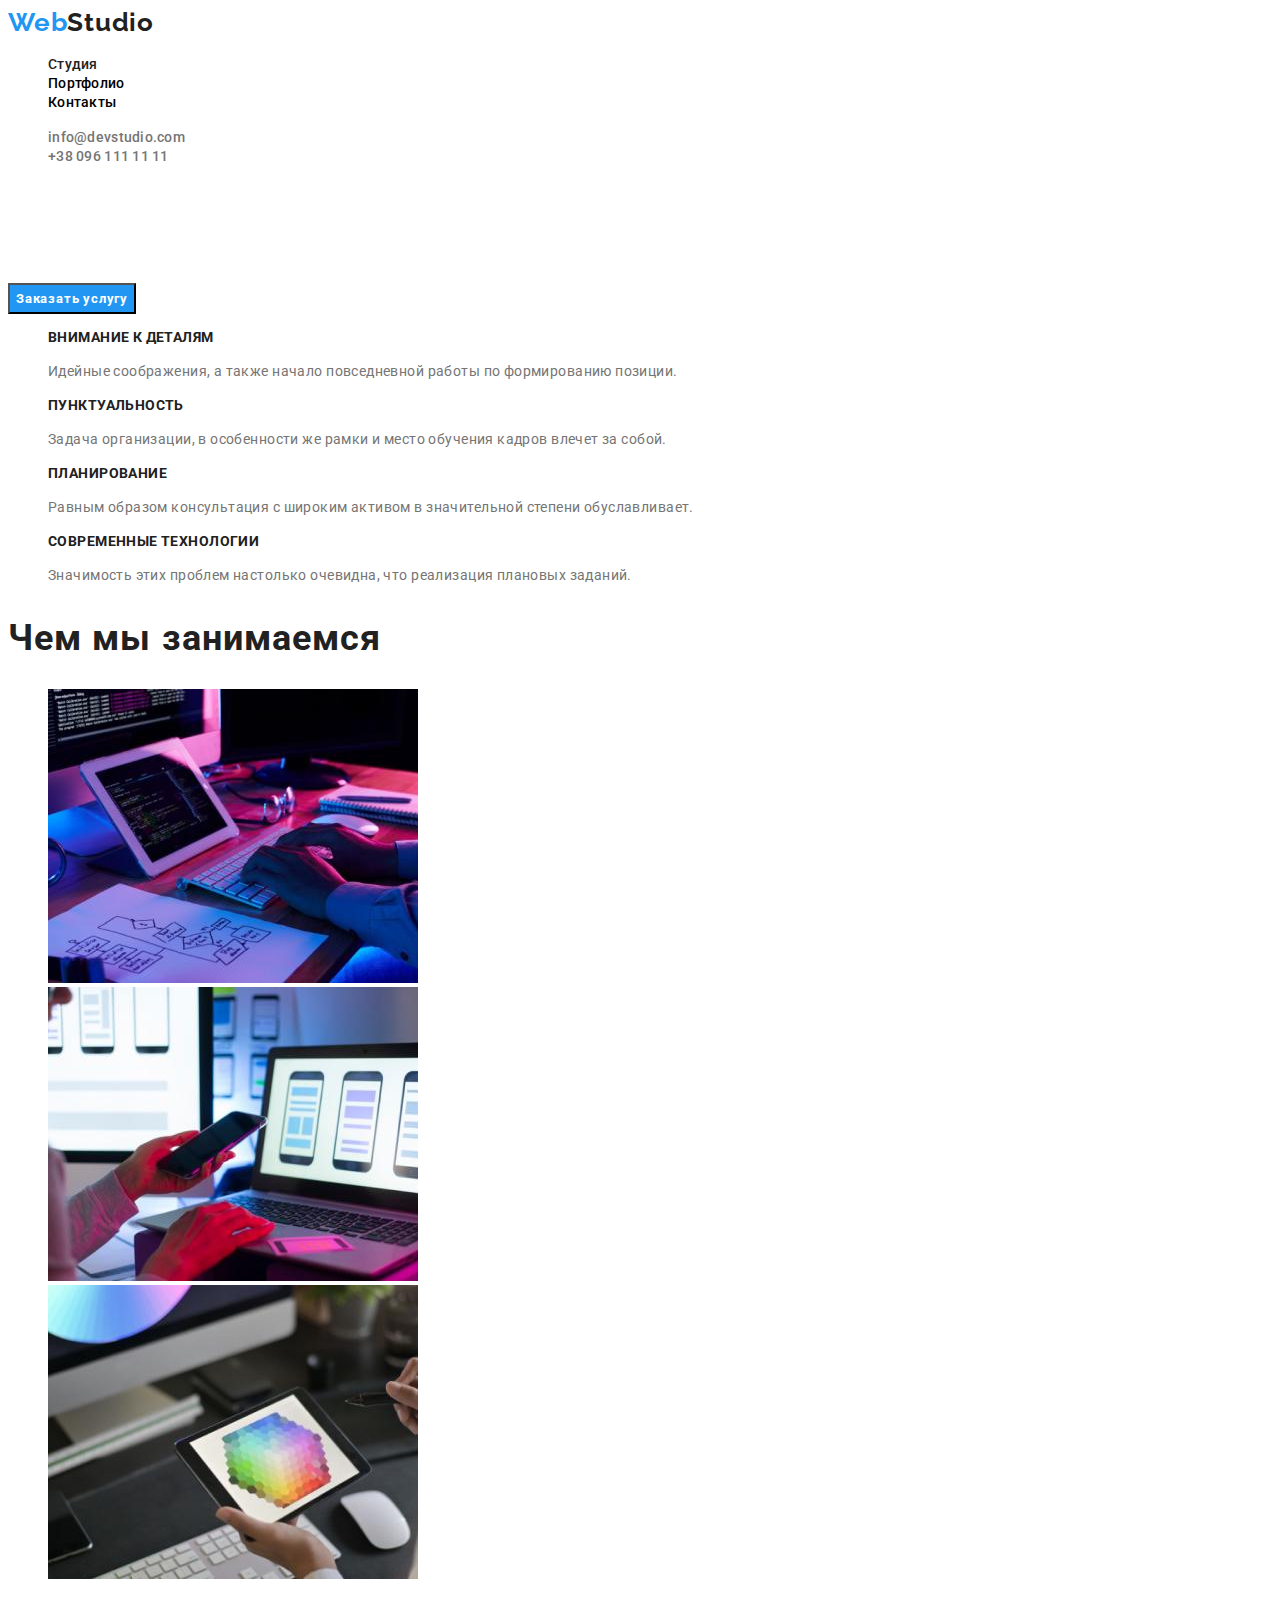
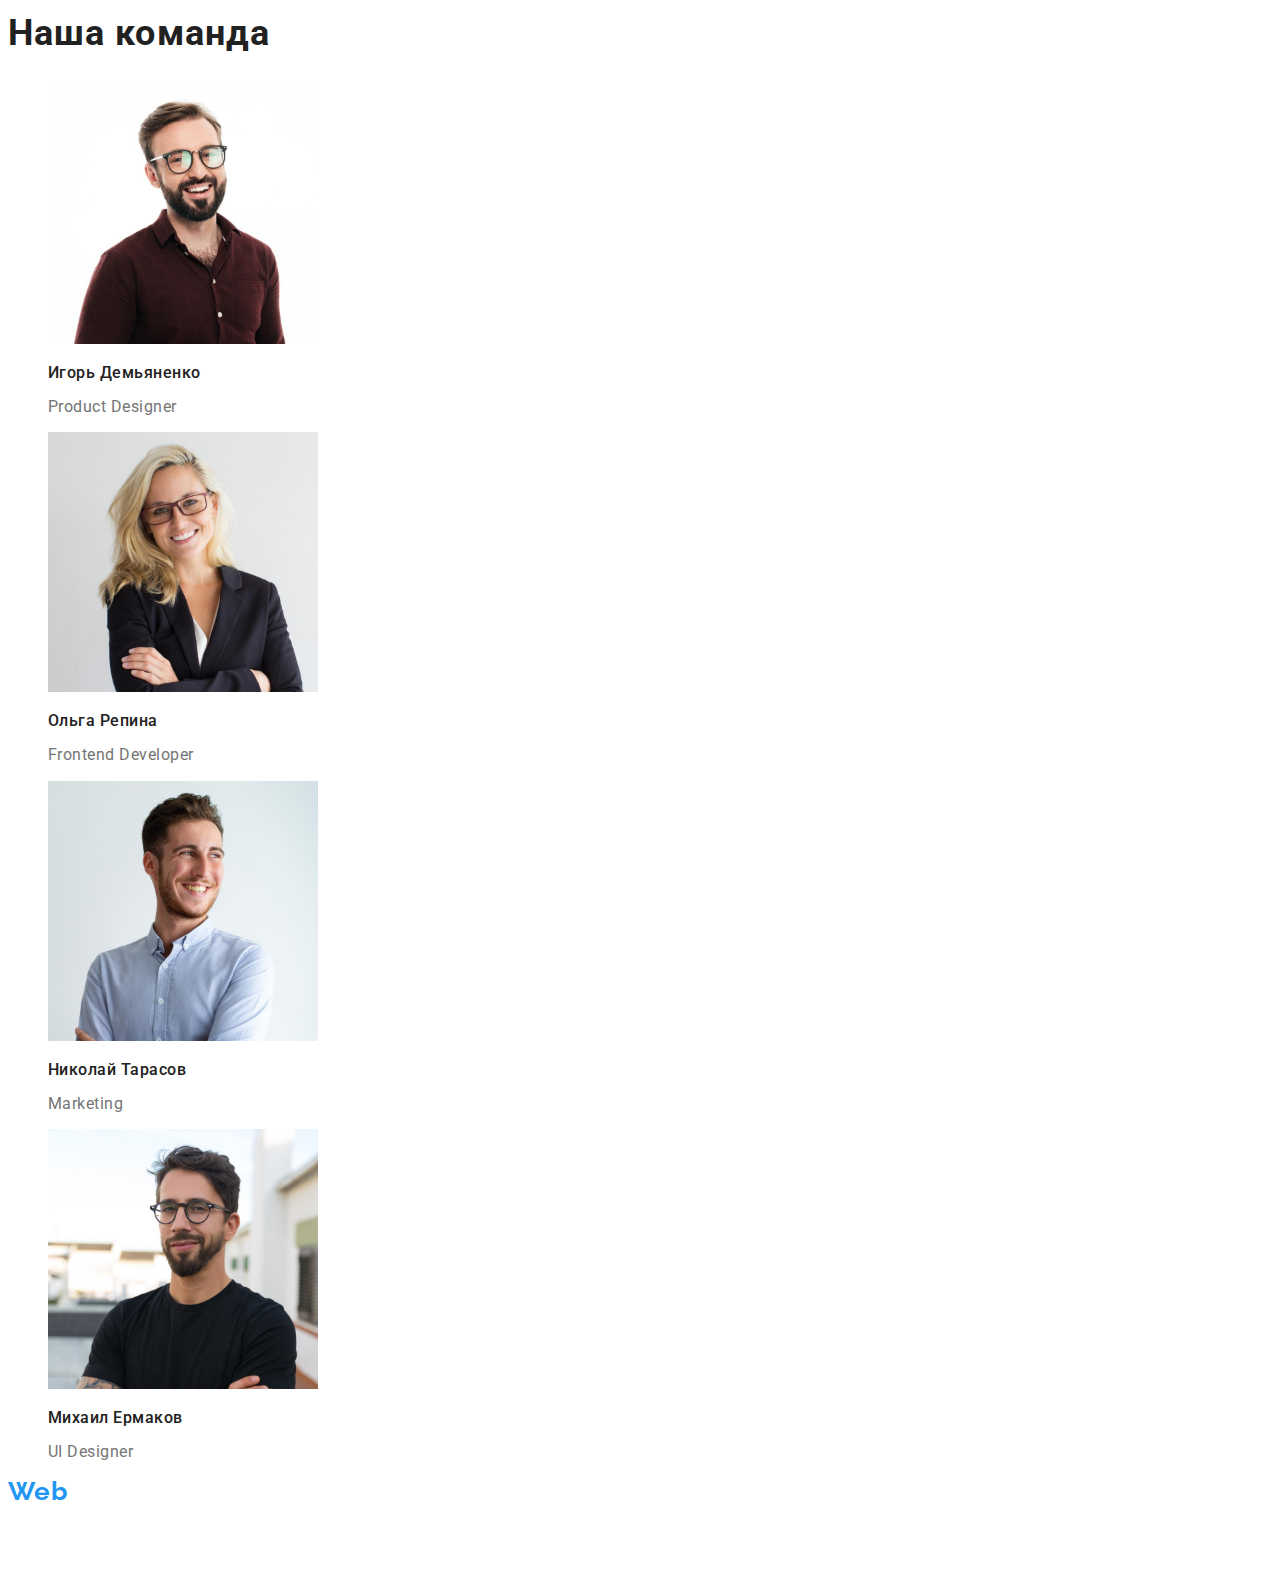
==== index.html @ 7c986fbb "add files" ====
<!DOCTYPE html>
<html lang="ru">
<head>
    <meta charset="UTF-8">
    <meta http-equiv="X-UA-Compatible" content="IE=edge">
    <meta name="viewport" content="width=device-width, initial-scale=1.0">
    <title>Студия</title>
    <link rel="preconnect" href="https://fonts.googleapis.com">
    <link rel="preconnect" href="https://fonts.gstatic.com" crossorigin>
    <link href="https://fonts.googleapis.com/css2?family=Raleway:wght@700&family=Roboto:wght@400;500;700;900&display=swap"
        rel="stylesheet">
    <link rel="stylesheet" href="./styles/styles.css">
    
    
</head>
<body>
    <header>
        <nav>
            <a href="./index.html" class="logo-header"><span class="web">Web</span><span class="studio-black">Studio</span></a>
            
            <ul class="site-nav list">
                <li><a href="./index.html" class="link current">Студия</a></li>
                <li><a href="./portfolio.html" class="link">Портфолио</a></li>
                <li><a href="" class="link">Контакты</a></li>
            </ul>
            
        </nav>
        <ul class="site-contacts list">
            <li><a href="mailto:info@devstudio.com" class="link-header">info@devstudio.com</a></li>
            <li><a href="tel:+380961111111" class="link-header">+38 096 111 11 11</a></li>
        </ul>
    </header>

    <main>
        <section class="hero">
            <h1 class="hero-title">Эффективные решения для вашего бизнеса</h1>
            <button type="button" class="button-hero">Заказать услугу</button>
        </section>
        
        <section class="features">
            <h2 class="features-post hidden">Преимущества компании</h2>
            <ul class="features-list list">
                <li>
                    <h3 class="features-list-title">Внимание к деталям</h3>
                    <p class="features-list-text">Идейные соображения, а также начало повседневной работы по формированию позиции.</p>
                </li>
                <li>
                    <h3 class="features-list-title">Пунктуальность</h3>
                    <p class="features-list-text">Задача организации, в особенности же рамки и место обучения кадров влечет за собой.</p>
                </li>
                <li>
                    <h3 class="features-list-title">Планирование</h3>
                    <p class="features-list-text">Равным образом консультация с широким активом в значительной степени обуславливает.</p>
                </li>
                <li>
                    <h3 class="features-list-title">Современные технологии</h3>
                    <p class="features-list-text">Значимость этих проблем настолько очевидна, что реализация плановых заданий.</p>
                </li>
            </ul>
        </section>
        
        <section>
            <h2 class="section-post">Чем мы занимаемся</h2>

            <ul class="cards list">
                <li>
                    <a href="">
                        <img src="./images/box1.jpg" alt="картинка1" width="370" height="294">
                    </a>
                </li>
                <li>
                    <a href="">
                        <img src="./images/box2.jpg" alt="картинка2" width="370" height="294">
                    </a>
                </li>
                <li>
                    <a href="">
                        <img src="./images/box3.jpg" alt="картинка3" width="370" height="294">
                    </a>
                </li>
            </ul>
        </section>
        
        <section>
            <h2 class="section-post">Наша команда</h2>
            
            <ul class="team-list list">
                <li>
                    <img src="images/igor.jpg" alt="Игорь Демьяненко" width="270" height="260">
                    <h3 class="team-list-title">Игорь Демьяненко</h3>
                    <p class="team-list-text" lang="en">Product Designer</p>
                </li>
                <li>
                    <img src="images/olga.jpg" alt="Ольга Репина" width="270" height="260">
                    <h3 class="team-list-title">Ольга Репина</h3>
                    <p class="team-list-text" lang="en">Frontend Developer</p>
                </li>
                <li>
                    <img src="images/nik.jpg" alt="Николай Тарасов" width="270" height="260">
                    <h3 class="team-list-title">Николай Тарасов</h3>
                    <p class="team-list-text" lang="en">Marketing</p>
                </li>
                <li>
                    <img src="images/mike.jpg" alt="Михаил Ермаков" width="270" height="260">
                    <h3 class="team-list-title">Михаил Ермаков</h3>
                    <p class="team-list-text" lang="en">UI Designer</p>
                </li>
            </ul>
        
        </section>

    </main>

    <footer>
        <a href="" class="logo-footer"><span class="web">Web</span><span class="studio-white">Studio</span></a>
        
        <address>
            <p class="city">г. Киев, пр-т Леси Украинки, 26</p>
        </address>

        <address>
            <a href="mailto:nfo@devstudio.com" class="footer-link-mail">info@devstudio.com</a>
            <a href="tel:+380961111111" class="footer-link-tel">+38 096 111 11 11</a>
        </address>
    </footer>
</body>
</html>
---- styles/styles.css ----
:root {
  --primary-text-color: #212121;
  --accent-color: #2196f3;
  --secondary-text-color: #757575;
  --white-text-color: #ffffff;
  --background-white-color: #e5e5e5;
  --background-grey-color: #f5f4fa;
}

body {
  font-family: Roboto, sans-serif;
}

.list {
  list-style: none;
}

/*---------- лого -------------*/

.logo-header,
.logo-footer {
  font-family: Raleway, sans-serif;
  font-weight: 700;
  font-size: 26px;
  line-height: 1.14;
  text-decoration: none;
  letter-spacing: 0.03em;
}

.web {
  color: #2196f3;
}

.studio-black {
  font-family: Raleway, sans-serif;
  color: #212121;
}

/*---------- site nav -------------*/
.site-nav .link {
  font-weight: 500;
  font-size: 14px;
  line-height: 1.14;
  letter-spacing: 0.02em;
  color: inherit;
  text-decoration: none;
  background-color: #ffffff;
}

.site-nav .link:hover,
.site-nav .link:focus {
  color: var(--accent-color);
}

.site-nav .link.current {
  color: var(--primary-text-color);
}

/*---------- site contacts -------------*/
.site-contacts .link-header {
  font-weight: 500;
  font-size: 14px;
  line-height: 1.14;
  letter-spacing: 0.02em;
  color: var(--secondary-text-color);
  text-decoration: none;
}

.site-contacts .link-header:hover,
.site-contacts .link-header:focus {
  color: var(--accent-color);
}

/*---------- Hero -------------*/

.hero-title {
  font-weight: 900;
  font-size: 44px;
  line-height: 1.36;
  letter-spacing: 0.06em;
  text-transform: uppercase;
  color: #ffffff;
}

.button-hero {
  font-family: inherit;
  font-weight: 700;
  line-height: 1.88;
  letter-spacing: 0.06em;
  text-decoration: none;
  cursor: pointer;
  color: #ffffff;
  background-color: #2196f3;
}

/*---------- features -------------*/

.section-post {
  font-weight: 700;
  font-size: 36px;
  line-height: 1.14;
  letter-spacing: 0.03em;
  color: var(--primary-text-color);
}

.hidden {
  position: absolute;
  white-space: nowrap;
  width: 1px;
  height: 1px;
  overflow: hidden;
  border: 0;
  padding: 0;
  clip: rect(0 0 0 0);
  clip-path: inset(50%);
  margin: -1px;
}

.features-list-title {
  font-weight: 700;
  font-size: 14px;
  line-height: 1.14;
  letter-spacing: 0.03em;
  text-transform: uppercase;
  color: var(--primary-text-color);
}

.features-list-text {
  font-size: 14px;
  line-height: 1.71;
  letter-spacing: 0.03em;
  color: var(--secondary-text-color);
}

/*---------- cards works -------------*/

/* team */
.team-list-title {
  font-size: 16px;
  font-weight: 500;
  line-height: 1.14;
  letter-spacing: 0.03em;
  color: var(--primary-text-color);
}

.team-list-text {
  font-size: 16px;
  line-height: 1.14;
  letter-spacing: 0.03em;
  color: var(--secondary-text-color);
}

/*---------- footer -------------*/

.studio-white {
  color: #ffffff;
  font-family: Raleway, sans-serif;
  text-decoration: none;
}

.city {
  font-size: 14px;
  line-height: 1.71;
  font-style: normal;
  letter-spacing: 0.03em;
  color: #ffffff;
}

.footer-link-mail,
.footer-link-tel {
  font-size: 14px;
  line-height: 1.71;
  letter-spacing: 0.03em;
  font-style: normal;
  text-decoration: none;
  color: rgba(255, 255, 255, 0.6);
}

.footer-link-mail:hover,
.footer-link-mail:focus {
  color: var(--accent-color);
}

.footer-link-tel:hover,
.footer-link-tel:focus {
  color: var(--accent-color);
}

/*---------- filter -------------*/

.filter-button:hover,
.filter-button:focus {
  color: var(--white-text-color);
  background-color: var(--accent-color);
  box-shadow: 0px 3px 1px rgba(0, 0, 0, 0.1), 0px 1px 2px rgba(0, 0, 0, 0.08),
    0px 2px 2px rgba(0, 0, 0, 0.12);
}

.filter-button {
  font-family: Roboto;
  font-weight: 500;
  font-size: 16px;
  line-height: 1.63;
  letter-spacing: 0.03em;
  color: var(--primary-text-color);
  background-color: #f5f4fa;
  cursor: pointer;
}

/*---------- works section -------------*/
.works-list-title {
  font-weight: 700;
  font-size: 18px;
  line-height: 2;
  letter-spacing: 0.06em;
  color: var(--primary-text-color);
}

.works-list-text {
  line-height: 1.88;
  font-size: 16px;
  letter-spacing: 0.03em;
  color: var(--secondary-text-color);
}
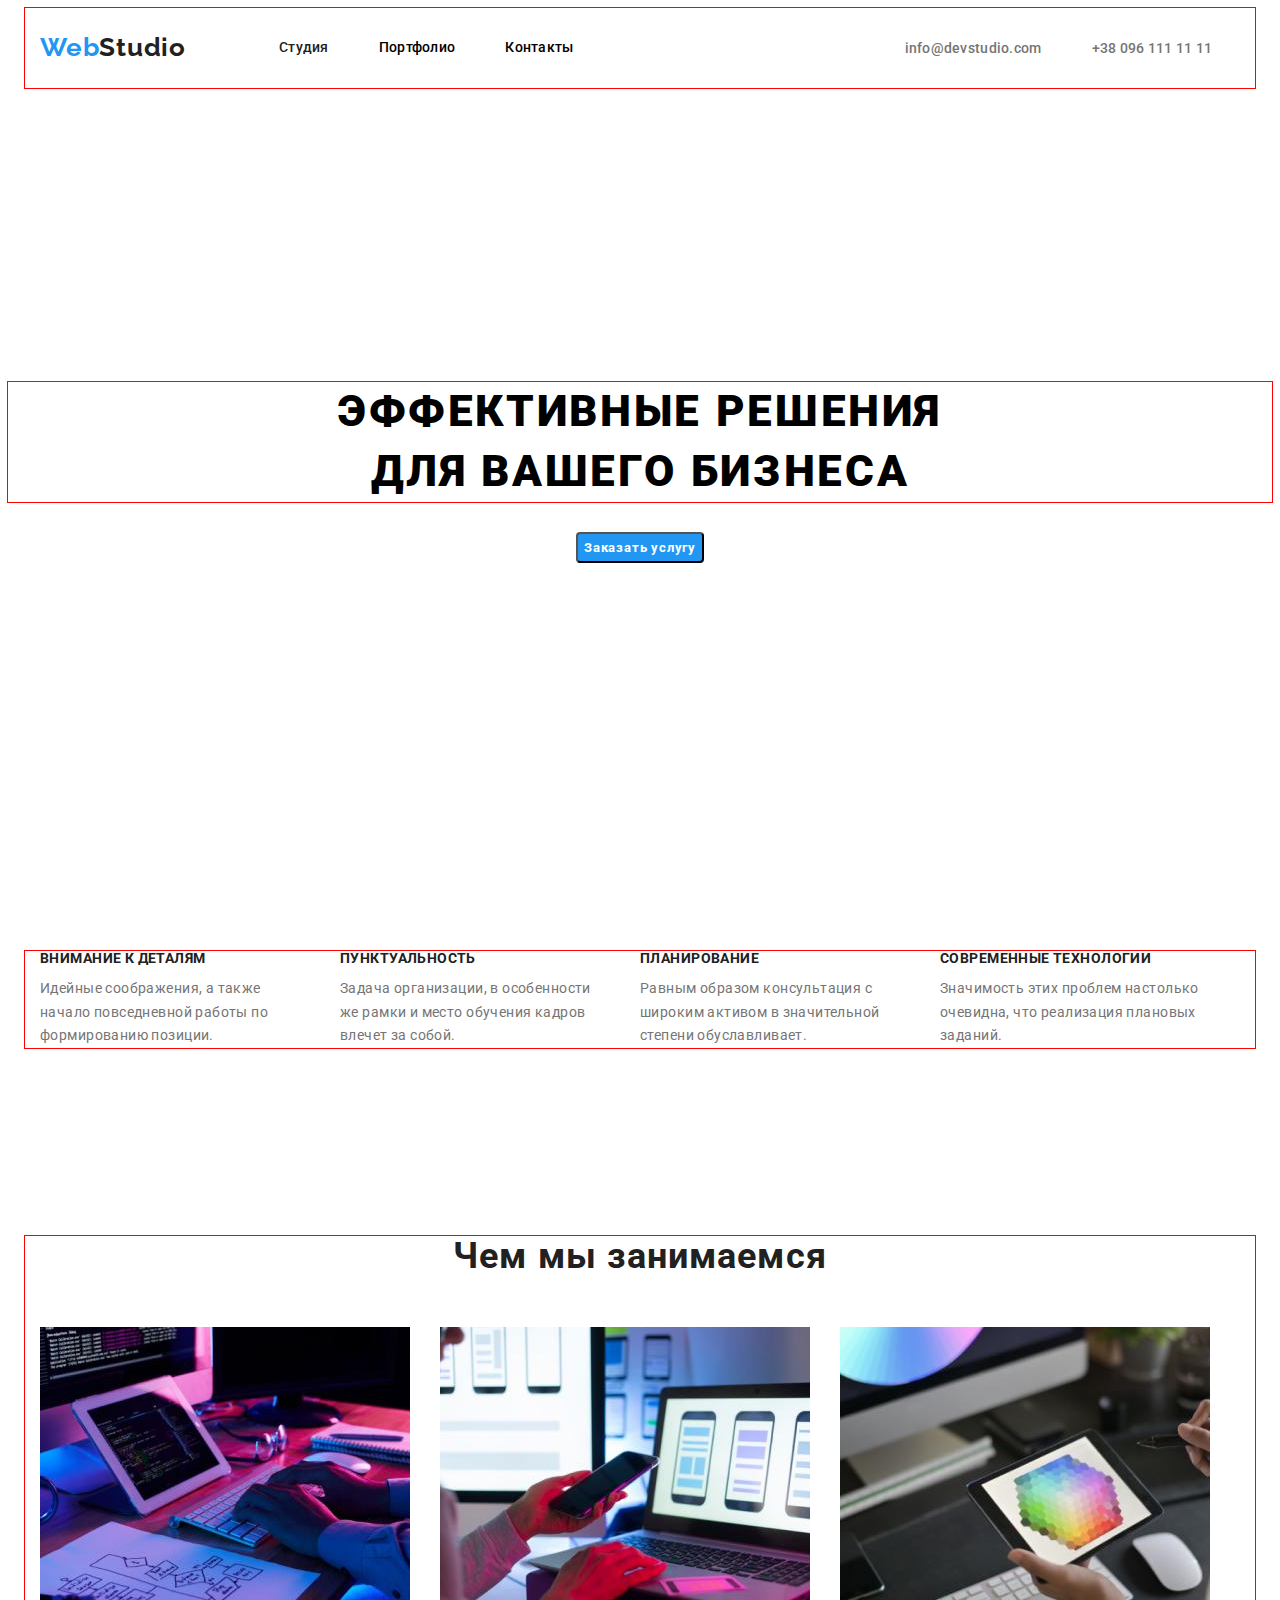
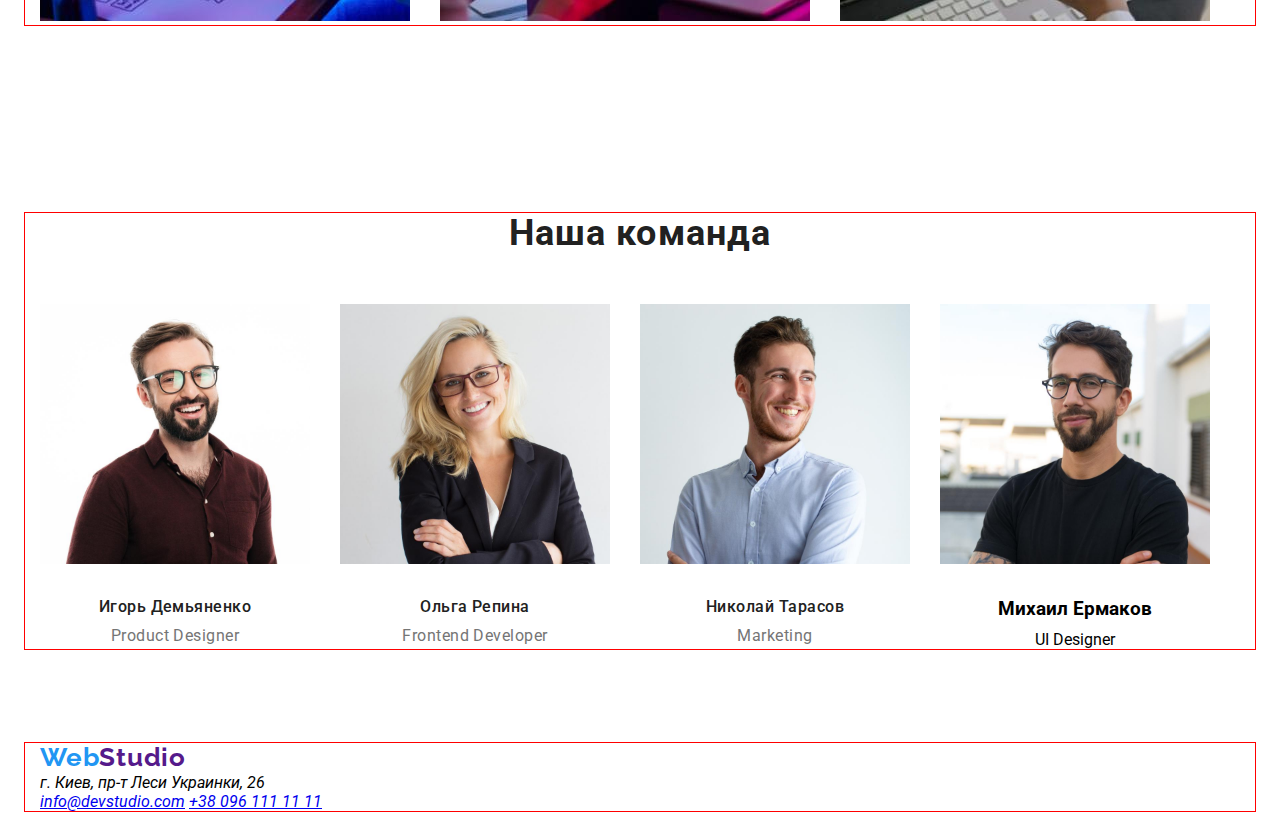
==== commit ff7a999b: "add flexbox index" ====
--- a/index.html
+++ b/index.html
@@ -9,119 +9,137 @@
     <link rel="preconnect" href="https://fonts.gstatic.com" crossorigin>
     <link href="https://fonts.googleapis.com/css2?family=Raleway:wght@700&family=Roboto:wght@400;500;700;900&display=swap"
         rel="stylesheet">
+    <link rel="stylesheet" href="https://cdnjs.cloudflare.com/ajax/libs/modern-normalize/1.1.0/modern-normalize.min.css"
+        integrity="sha512-wpPYUAdjBVSE4KJnH1VR1HeZfpl1ub8YT/NKx4PuQ5NmX2tKuGu6U/JRp5y+Y8XG2tV+wKQpNHVUX03MfMFn9Q=="
+        crossorigin="anonymous" referrerpolicy="no-referrer">
     <link rel="stylesheet" href="./styles/styles.css">
     
     
 </head>
 <body>
-    <header>
-        <nav>
-            <a href="./index.html" class="logo-header"><span class="web">Web</span><span class="studio-black">Studio</span></a>
+    <header class="page-header">
+        <div class="container">
+            <nav class="main-nav">
+                <a href="./index.html" class="logo-header"><span class="web">Web</span><span class="studio-black">Studio</span></a>
             
-            <ul class="site-nav list">
-                <li><a href="./index.html" class="link current">Студия</a></li>
-                <li><a href="./portfolio.html" class="link">Портфолио</a></li>
-                <li><a href="" class="link">Контакты</a></li>
-            </ul>
+                <ul class="site-nav list">
+                    <li class="item"><a href="./index.html" class="link current">Студия</a></li>
+                    <li class="item"><a href="./portfolio.html" class="link">Портфолио</a></li>
+                    <li class="item"><a href="" class="link">Контакты</a></li>
+                </ul>
+
+                <ul class="site-contacts list">
+                    <li class="item"><a href="mailto:info@devstudio.com" class="link-header">info@devstudio.com</a></li>
+                    <li class="item"><a href="tel:+380961111111" class="link-header">+38 096 111 11 11</a></li>
+                </ul>
             
-        </nav>
-        <ul class="site-contacts list">
-            <li><a href="mailto:info@devstudio.com" class="link-header">info@devstudio.com</a></li>
-            <li><a href="tel:+380961111111" class="link-header">+38 096 111 11 11</a></li>
-        </ul>
+            </nav>
+        </div>
+       
     </header>
 
     <main>
         <section class="hero">
-            <h1 class="hero-title">Эффективные решения для вашего бизнеса</h1>
+            <h1 class="hero-title">Эффективные решения <br> для вашего бизнеса</h1>
             <button type="button" class="button-hero">Заказать услугу</button>
         </section>
         
         <section class="features">
-            <h2 class="features-post hidden">Преимущества компании</h2>
-            <ul class="features-list list">
-                <li>
-                    <h3 class="features-list-title">Внимание к деталям</h3>
-                    <p class="features-list-text">Идейные соображения, а также начало повседневной работы по формированию позиции.</p>
-                </li>
-                <li>
-                    <h3 class="features-list-title">Пунктуальность</h3>
-                    <p class="features-list-text">Задача организации, в особенности же рамки и место обучения кадров влечет за собой.</p>
-                </li>
-                <li>
-                    <h3 class="features-list-title">Планирование</h3>
-                    <p class="features-list-text">Равным образом консультация с широким активом в значительной степени обуславливает.</p>
-                </li>
-                <li>
-                    <h3 class="features-list-title">Современные технологии</h3>
-                    <p class="features-list-text">Значимость этих проблем настолько очевидна, что реализация плановых заданий.</p>
-                </li>
-            </ul>
+            <div class="container">
+                <h2 class="features-post hidden">Преимущества компании</h2>
+                <ul class="features-list list">
+                    <li class="item">
+                        <h3 class="features-list-title">Внимание к деталям</h3>
+                        <p class="features-list-text">Идейные соображения, а также начало повседневной работы по формированию позиции.
+                        </p>
+                    </li>
+                    <li class="item">
+                        <h3 class="features-list-title">Пунктуальность</h3>
+                        <p class="features-list-text">Задача организации, в особенности же рамки и место обучения кадров влечет за
+                            собой.</p>
+                    </li>
+                    <li class="item">
+                        <h3 class="features-list-title">Планирование</h3>
+                        <p class="features-list-text">Равным образом консультация с широким активом в значительной степени
+                            обуславливает.</p>
+                    </li>
+                    <li class="item">
+                        <h3 class="features-list-title">Современные технологии</h3>
+                        <p class="features-list-text">Значимость этих проблем настолько очевидна, что реализация плановых заданий.</p>
+                    </li>
+                </ul>
+            </div>
         </section>
         
         <section>
-            <h2 class="section-post">Чем мы занимаемся</h2>
-
-            <ul class="cards list">
-                <li>
-                    <a href="">
-                        <img src="./images/box1.jpg" alt="картинка1" width="370" height="294">
-                    </a>
-                </li>
-                <li>
-                    <a href="">
-                        <img src="./images/box2.jpg" alt="картинка2" width="370" height="294">
-                    </a>
-                </li>
-                <li>
-                    <a href="">
-                        <img src="./images/box3.jpg" alt="картинка3" width="370" height="294">
-                    </a>
-                </li>
-            </ul>
+            <div class="container">
+                <h2 class="section-post">Чем мы занимаемся</h2>
+                
+                <ul class="cards list">
+                    <li class="item">
+                        <a href="">
+                            <img src="./images/box1.jpg" alt="картинка1" width="370" height="294">
+                        </a>
+                    </li>
+                    <li class="item">
+                        <a href="">
+                            <img src="./images/box2.jpg" alt="картинка2" width="370" height="294">
+                        </a>
+                    </li>
+                    <li class="item">
+                        <a href="">
+                            <img src="./images/box3.jpg" alt="картинка3" width="370" height="294">
+                        </a>
+                    </li>
+                </ul>
+            </div>
+            
         </section>
         
         <section>
-            <h2 class="section-post">Наша команда</h2>
+            <div class="container">
+                <h2 class="section-post">Наша команда</h2>
+                
+                <ul class="team-list list">
+                    <li class="item">
+                        <img src="images/igor.jpg" alt="Игорь Демьяненко" width="270" height="260">
+                        <h3 class="team-list-title">Игорь Демьяненко</h3>
+                        <p class="team-list-text" lang="en">Product Designer</p>
+                    </li>
+                    <li class="item">
+                        <img src="images/olga.jpg" alt="Ольга Репина" width="270" height="260">
+                        <h3 class="team-list-title">Ольга Репина</h3>
+                        <p class="team-list-text" lang="en">Frontend Developer</p>
+                    </li>
+                    <li class="item">
+                        <img src="images/nik.jpg" alt="Николай Тарасов" width="270" height="260">
+                        <h3 class="team-list-title">Николай Тарасов</h3>
+                        <p class="team-list-text" lang="en">Marketing</p>
+                    </li>
+                    <li class="item">
+                        <img src="images/mike.jpg" alt="Михаил Ермаков" width="270" height="260">
+                        <h3 class="team-list-title">Михаил Ермаков</h3>
+                        <p class="team-list-text" lang="en">UI Designer</p>
+                    </li>
+                </ul>
+            </div>
             
-            <ul class="team-list list">
-                <li>
-                    <img src="images/igor.jpg" alt="Игорь Демьяненко" width="270" height="260">
-                    <h3 class="team-list-title">Игорь Демьяненко</h3>
-                    <p class="team-list-text" lang="en">Product Designer</p>
-                </li>
-                <li>
-                    <img src="images/olga.jpg" alt="Ольга Репина" width="270" height="260">
-                    <h3 class="team-list-title">Ольга Репина</h3>
-                    <p class="team-list-text" lang="en">Frontend Developer</p>
-                </li>
-                <li>
-                    <img src="images/nik.jpg" alt="Николай Тарасов" width="270" height="260">
-                    <h3 class="team-list-title">Николай Тарасов</h3>
-                    <p class="team-list-text" lang="en">Marketing</p>
-                </li>
-                <li>
-                    <img src="images/mike.jpg" alt="Михаил Ермаков" width="270" height="260">
-                    <h3 class="team-list-title">Михаил Ермаков</h3>
-                    <p class="team-list-text" lang="en">UI Designer</p>
-                </li>
-            </ul>
         
         </section>
 
     </main>
 
     <footer>
-        <a href="" class="logo-footer"><span class="web">Web</span><span class="studio-white">Studio</span></a>
+        <div class="container page-footer">
+            <a href="" class="logo-footer"><span class="web">Web</span><span class="studio-white">Studio</span></a>
+            
+            <address>
+                <p class="city">г. Киев, пр-т Леси Украинки, 26</p>
+                <a href="mailto:nfo@devstudio.com" class="footer-link-mail">info@devstudio.com</a>
+                <a href="tel:+380961111111" class="footer-link-tel">+38 096 111 11 11</a>
+            </address>
+        </div>
         
-        <address>
-            <p class="city">г. Киев, пр-т Леси Украинки, 26</p>
-        </address>
-
-        <address>
-            <a href="mailto:nfo@devstudio.com" class="footer-link-mail">info@devstudio.com</a>
-            <a href="tel:+380961111111" class="footer-link-tel">+38 096 111 11 11</a>
-        </address>
     </footer>
 </body>
 </html>--- a/styles/styles.css
+++ b/styles/styles.css
@@ -11,11 +11,57 @@
   font-family: Roboto, sans-serif;
 }
 
+/*---------- утилиты -------------*/
+
 .list {
   list-style: none;
+  padding: 0;
+  margin: 0;
+}
+
+.container {
+  width: 1200px;
+  padding-left: 15px;
+  padding-right: 15px;
+  margin: 0 auto;
+  outline: 1px solid red;
+}
+
+p,
+h1,
+h2,
+h3 {
+  margin: 0;
+}
+
+ul {
+  margin: 0;
+  padding: 0;
+  list-style: none;
+}
+
+.link {
+  text-decoration: none;
+}
+
+section {
+  padding-top: 94px;
+  padding-bottom: 94px;
+}
+
+.section-post {
+  text-align: center;
+  margin-bottom: 50px;
 }
 
 /*---------- лого -------------*/
+
+.logo-header {
+  margin-top: 24px;
+  margin-bottom: 25px;
+  margin-right: 93px;
+  text-align: left;
+}
 
 .logo-header,
 .logo-footer {
@@ -37,7 +83,26 @@
 }
 
 /*---------- site nav -------------*/
+.main-nav {
+  display: flex;
+  align-items: center;
+  margin-bottom: 200px;
+}
+
+.site-nav {
+  display: flex;
+  margin-right: 331px;
+}
+
+.site-nav .item:not(:last-child) {
+  margin-right: 50px;
+}
+
 .site-nav .link {
+  display: block;
+  margin-top: 32px;
+  margin-bottom: 32px;
+
   font-weight: 500;
   font-size: 14px;
   line-height: 1.14;
@@ -57,6 +122,16 @@
 }
 
 /*---------- site contacts -------------*/
+
+.site-contacts {
+  display: flex;
+  justify-content: flex-end;
+}
+
+.site-contacts .item:not(:last-child) {
+  margin-right: 50px;
+}
+
 .site-contacts .link-header {
   font-weight: 500;
   font-size: 14px;
@@ -73,16 +148,27 @@
 
 /*---------- Hero -------------*/
 
+.hero {
+  text-align: center;
+}
+
 .hero-title {
+  outline: 1px solid red;
+  margin-top: 0;
+  margin-bottom: 30px;
+
   font-weight: 900;
   font-size: 44px;
   line-height: 1.36;
   letter-spacing: 0.06em;
   text-transform: uppercase;
   color: #ffffff;
+  color: black;
 }
 
 .button-hero {
+  margin-bottom: 200px;
+  border-radius: 4px;
   font-family: inherit;
   font-weight: 700;
   line-height: 1.88;
@@ -95,7 +181,24 @@
 
 /*---------- features -------------*/
 
+.features-list {
+  display: flex;
+}
+
+.features-list .item {
+  width: 270px;
+}
+
+.features-list .item:not(:last-child) {
+  margin-right: 30px;
+}
+
+.features-list-title {
+  padding-bottom: 10px;
+}
+
 .section-post {
+  margin-bottom: 50px;
   font-weight: 700;
   font-size: 36px;
   line-height: 1.14;
@@ -134,7 +237,31 @@
 
 /*---------- cards works -------------*/
 
-/* team */
+.cards {
+  display: flex;
+}
+
+.cards .item:not(:last-child) {
+  margin-right: 30px;
+}
+
+/*---------- team -------------*/
+.team-list {
+  display: flex;
+  text-align: center;
+}
+
+.team-list .item img {
+  margin-bottom: 30px;
+}
+
+.team-list-title {
+  margin-bottom: 10px;
+}
+
+.team-list .item:not(:last-child) {
+  margin-right: 30px;
+
 .team-list-title {
   font-size: 16px;
   font-weight: 500;
@@ -151,6 +278,11 @@
 }
 
 /*---------- footer -------------*/
+
+.page-footer {
+  text-align: left;
+  font-style: normal;
+}
 
 .studio-white {
   color: #ffffff;
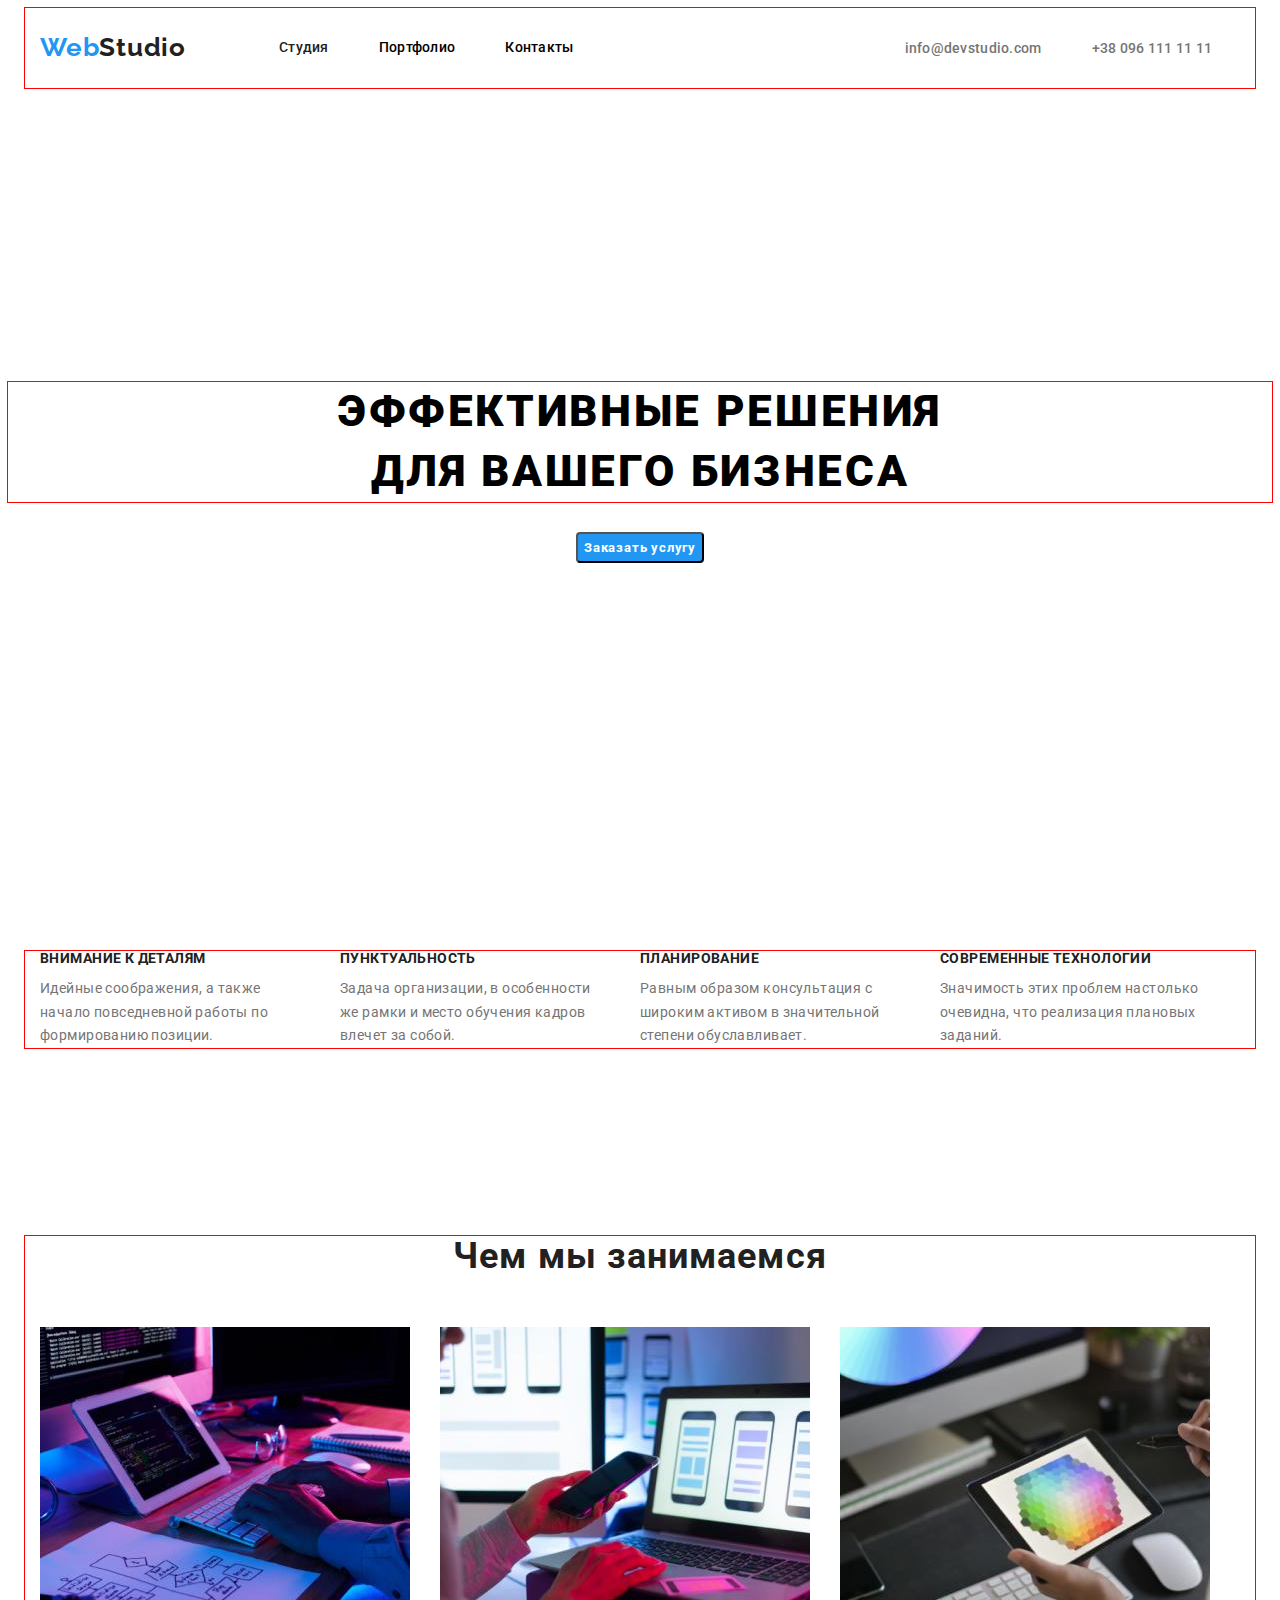
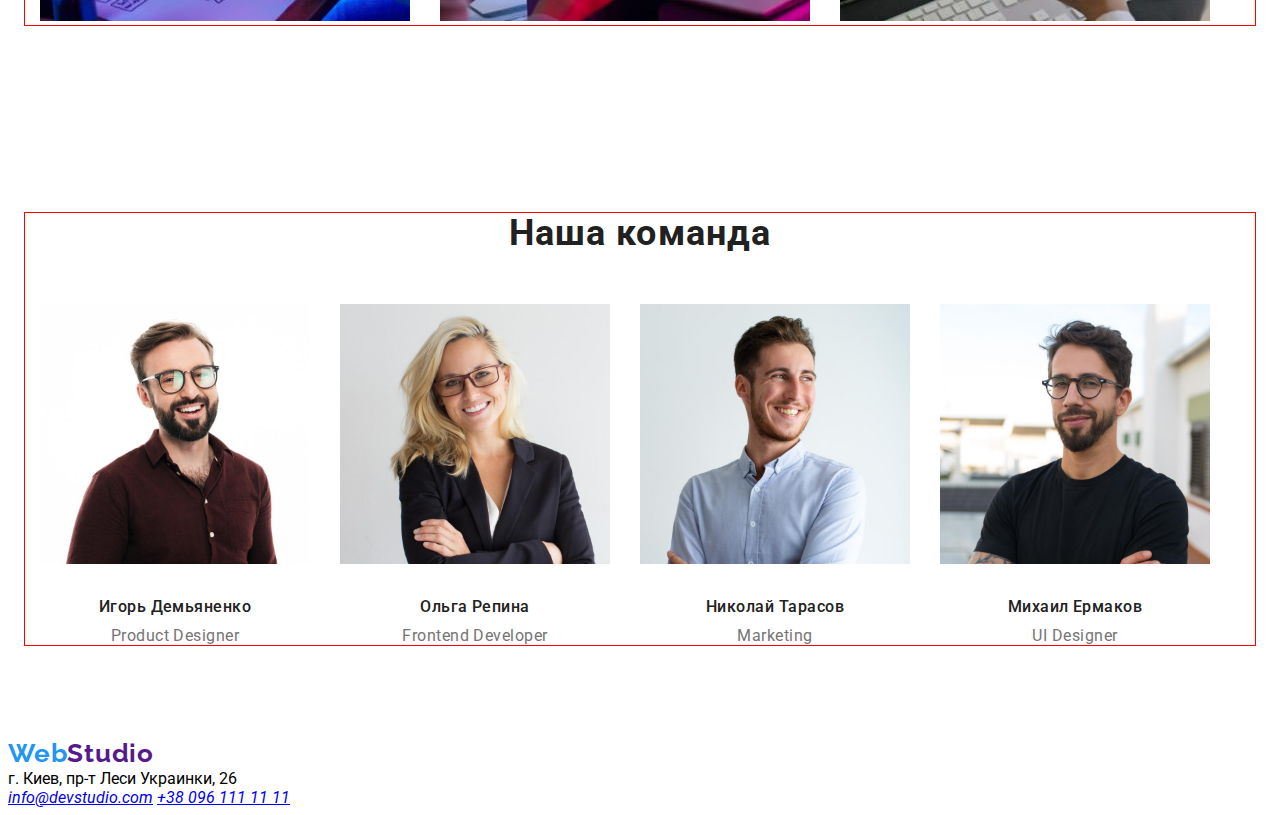
==== commit 60a99c34: "styles" ====
--- a/index.html
+++ b/index.html
@@ -130,16 +130,14 @@
     </main>
 
     <footer>
-        <div class="container page-footer">
-            <a href="" class="logo-footer"><span class="web">Web</span><span class="studio-white">Studio</span></a>
-            
-            <address>
-                <p class="city">г. Киев, пр-т Леси Украинки, 26</p>
-                <a href="mailto:nfo@devstudio.com" class="footer-link-mail">info@devstudio.com</a>
-                <a href="tel:+380961111111" class="footer-link-tel">+38 096 111 11 11</a>
-            </address>
-        </div>
+        <a href="" class="logo-footer"><span class="web">Web</span><span class="studio-white">Studio</span></a>
+        <p class="city">г. Киев, пр-т Леси Украинки, 26</p>
         
+        <address>
+            <a href="mailto:nfo@devstudio.com" class="footer-link-mail">info@devstudio.com</a>
+            <a href="tel:+380961111111" class="footer-link-tel">+38 096 111 11 11</a>
+        </address>
     </footer>
+
 </body>
 </html>--- a/styles/styles.css
+++ b/styles/styles.css
@@ -257,32 +257,25 @@
 
 .team-list-title {
   margin-bottom: 10px;
+  font-size: 16px;
+  font-weight: 500;
+  line-height: 1.14;
+  letter-spacing: 0.03em;
+  color: var(--primary-text-color);
+}
+
+.team-list-text {
+  font-size: 16px;
+  line-height: 1.14;
+  letter-spacing: 0.03em;
+  color: var(--secondary-text-color);
 }
 
 .team-list .item:not(:last-child) {
   margin-right: 30px;
 
-.team-list-title {
-  font-size: 16px;
-  font-weight: 500;
-  line-height: 1.14;
-  letter-spacing: 0.03em;
-  color: var(--primary-text-color);
-}
-
-.team-list-text {
-  font-size: 16px;
-  line-height: 1.14;
-  letter-spacing: 0.03em;
-  color: var(--secondary-text-color);
-}
 
 /*---------- footer -------------*/
-
-.page-footer {
-  text-align: left;
-  font-style: normal;
-}
 
 .studio-white {
   color: #ffffff;
@@ -298,8 +291,13 @@
   color: #ffffff;
 }
 
-.footer-link-mail,
-.footer-link-tel {
+.studio-white {
+  color: #ffffff;
+  font-family: Raleway, sans-serif;
+  text-decoration: none;
+}
+
+.footer-link-mail {
   font-size: 14px;
   line-height: 1.71;
   letter-spacing: 0.03em;
@@ -317,6 +315,7 @@
 .footer-link-tel:focus {
   color: var(--accent-color);
 }
+
 
 /*---------- filter -------------*/
 
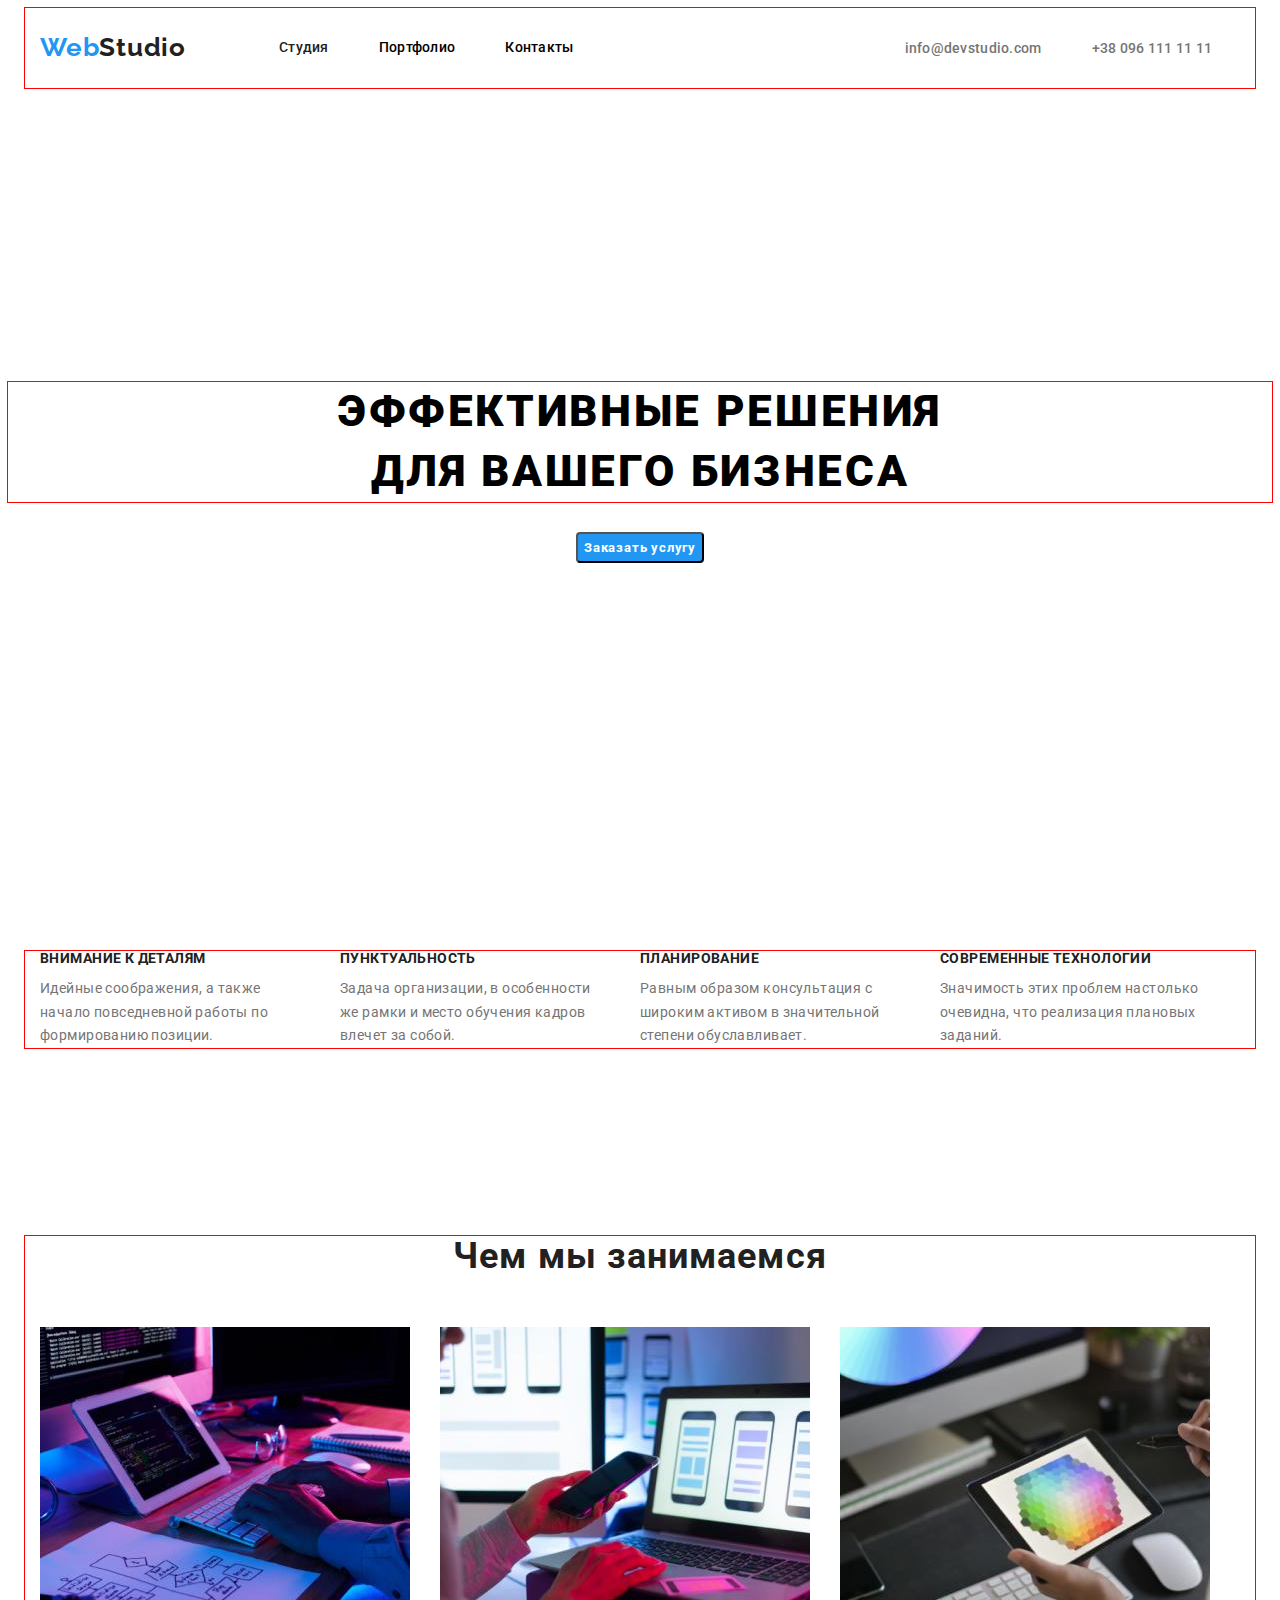
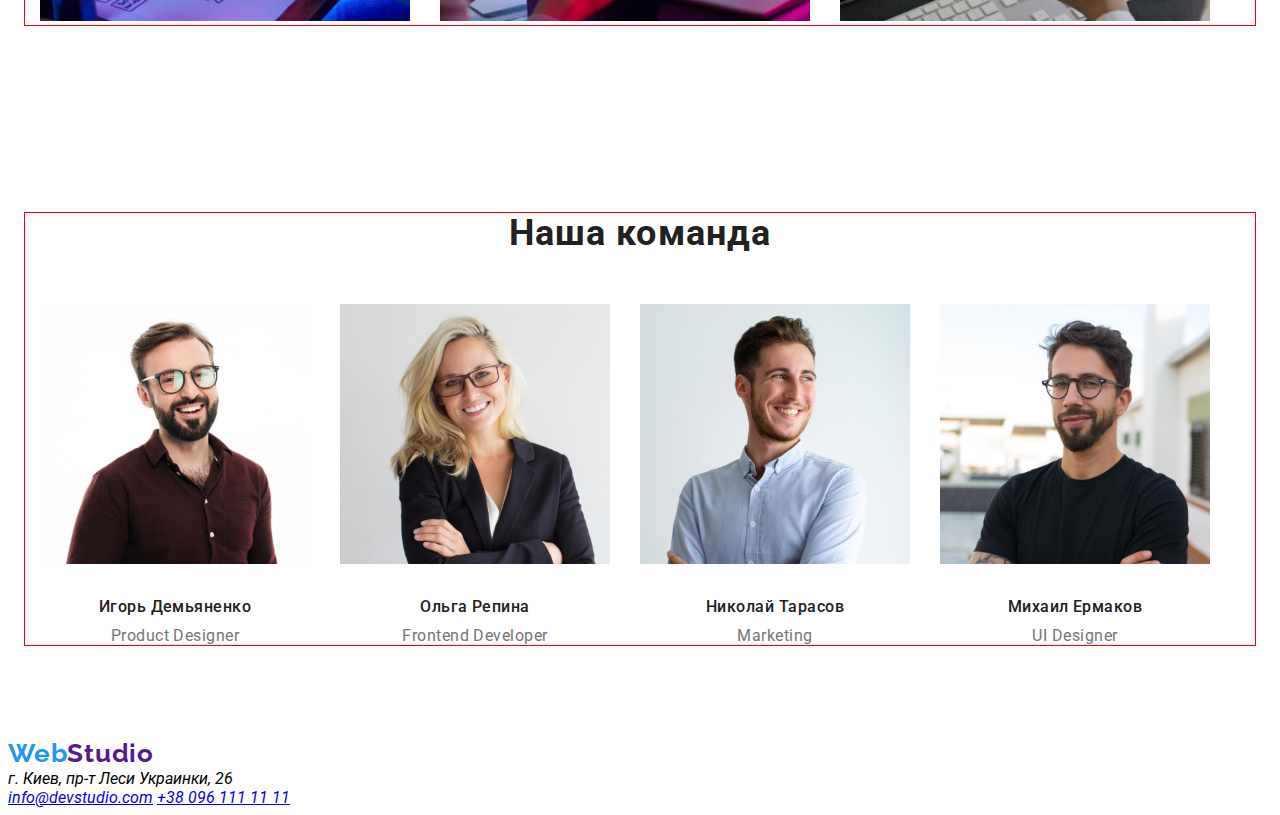
==== commit a3c294c2: "add filter" ====
--- a/index.html
+++ b/index.html
@@ -11,7 +11,7 @@
         rel="stylesheet">
     <link rel="stylesheet" href="https://cdnjs.cloudflare.com/ajax/libs/modern-normalize/1.1.0/modern-normalize.min.css"
         integrity="sha512-wpPYUAdjBVSE4KJnH1VR1HeZfpl1ub8YT/NKx4PuQ5NmX2tKuGu6U/JRp5y+Y8XG2tV+wKQpNHVUX03MfMFn9Q=="
-        crossorigin="anonymous" referrerpolicy="no-referrer">
+        crossorigin="anonymous" referrerpolicy="no-referrer" />
     <link rel="stylesheet" href="./styles/styles.css">
     
     
@@ -131,8 +131,11 @@
 
     <footer>
         <a href="" class="logo-footer"><span class="web">Web</span><span class="studio-white">Studio</span></a>
-        <p class="city">г. Киев, пр-т Леси Украинки, 26</p>
-        
+    
+        <address>
+            <p class="city">г. Киев, пр-т Леси Украинки, 26</p>
+        </address>
+    
         <address>
             <a href="mailto:nfo@devstudio.com" class="footer-link-mail">info@devstudio.com</a>
             <a href="tel:+380961111111" class="footer-link-tel">+38 096 111 11 11</a>
--- a/styles/styles.css
+++ b/styles/styles.css
@@ -277,26 +277,20 @@
 
 /*---------- footer -------------*/
 
+.city {
+  font-size: 14px;
+  line-height: 1.71;
+  font-style: normal;
+  letter-spacing: 0.03em;
+  color: #ffffff;
+}
+
 .studio-white {
   color: #ffffff;
   font-family: Raleway, sans-serif;
   text-decoration: none;
 }
 
-.city {
-  font-size: 14px;
-  line-height: 1.71;
-  font-style: normal;
-  letter-spacing: 0.03em;
-  color: #ffffff;
-}
-
-.studio-white {
-  color: #ffffff;
-  font-family: Raleway, sans-serif;
-  text-decoration: none;
-}
-
 .footer-link-mail {
   font-size: 14px;
   line-height: 1.71;
@@ -318,6 +312,10 @@
 
 
 /*---------- filter -------------*/
+
+.filter-title-list {
+  display: flex;
+}
 
 .filter-button:hover,
 .filter-button:focus {
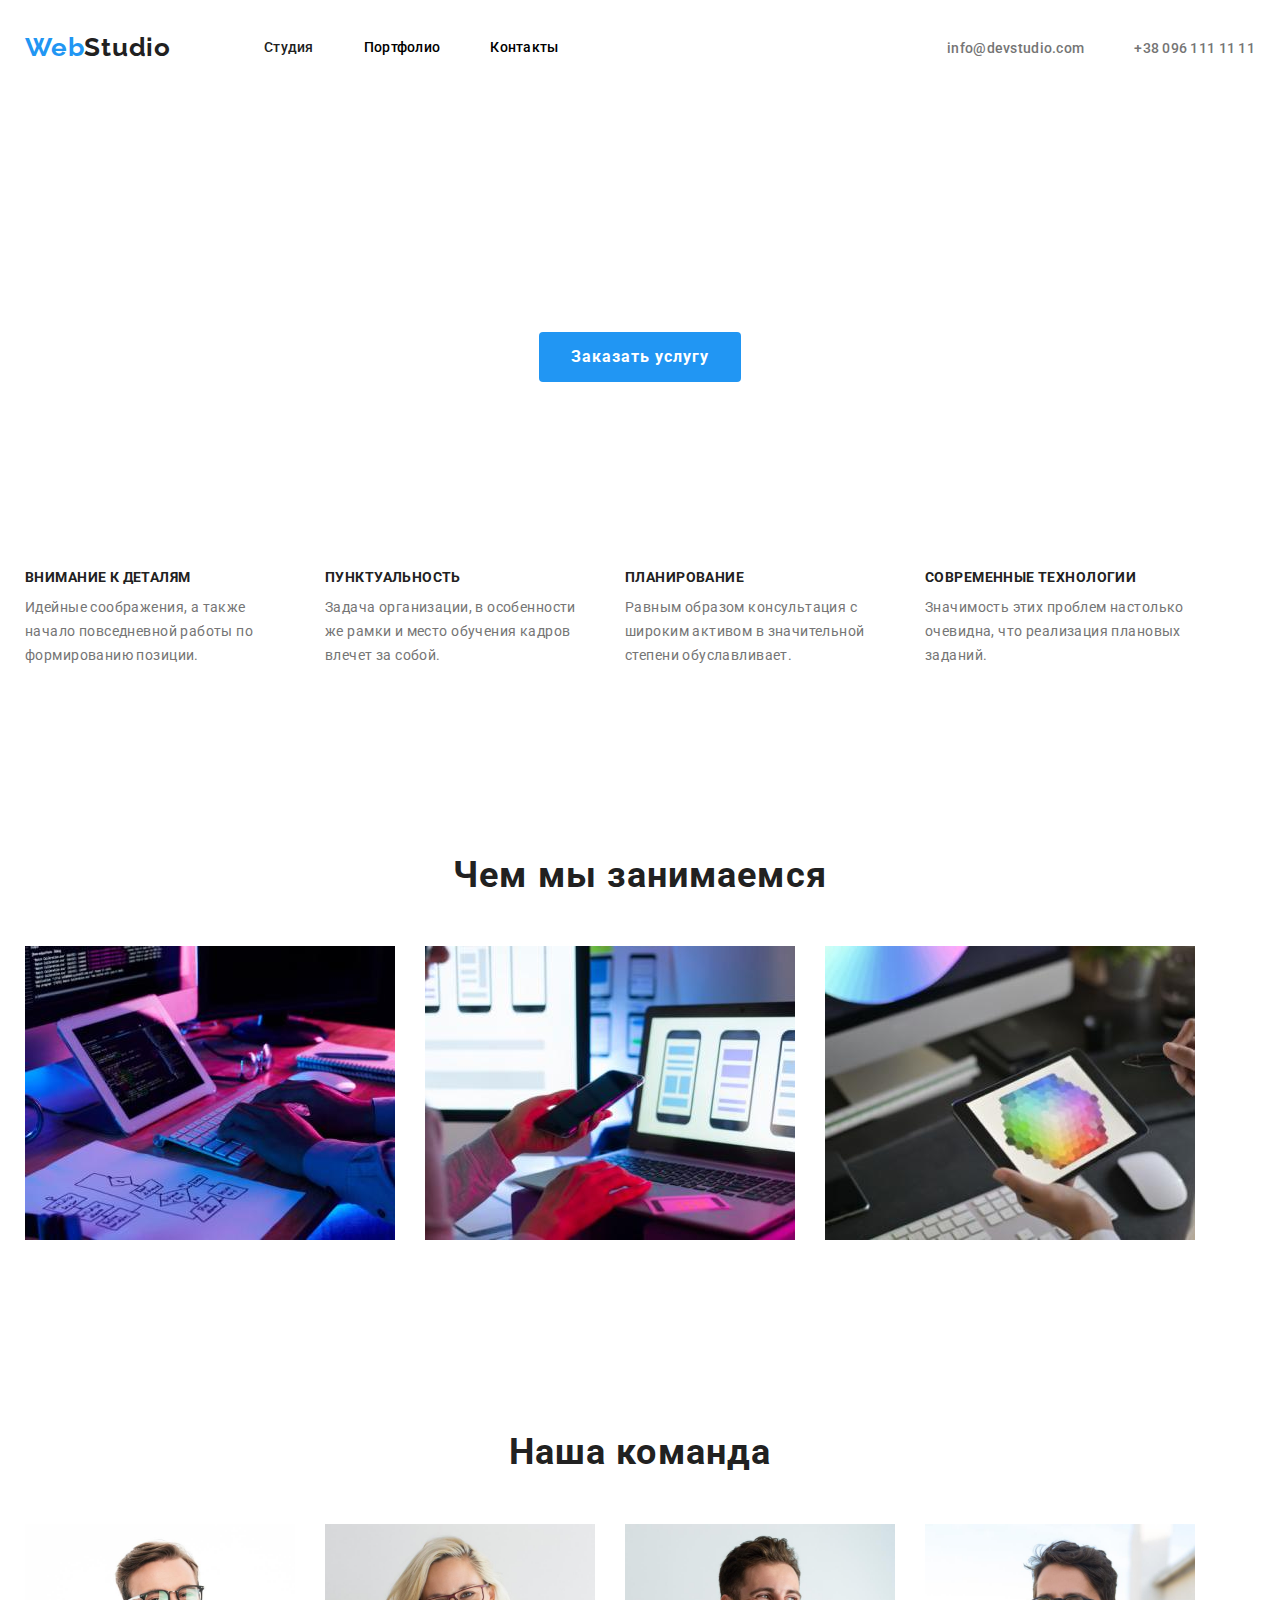
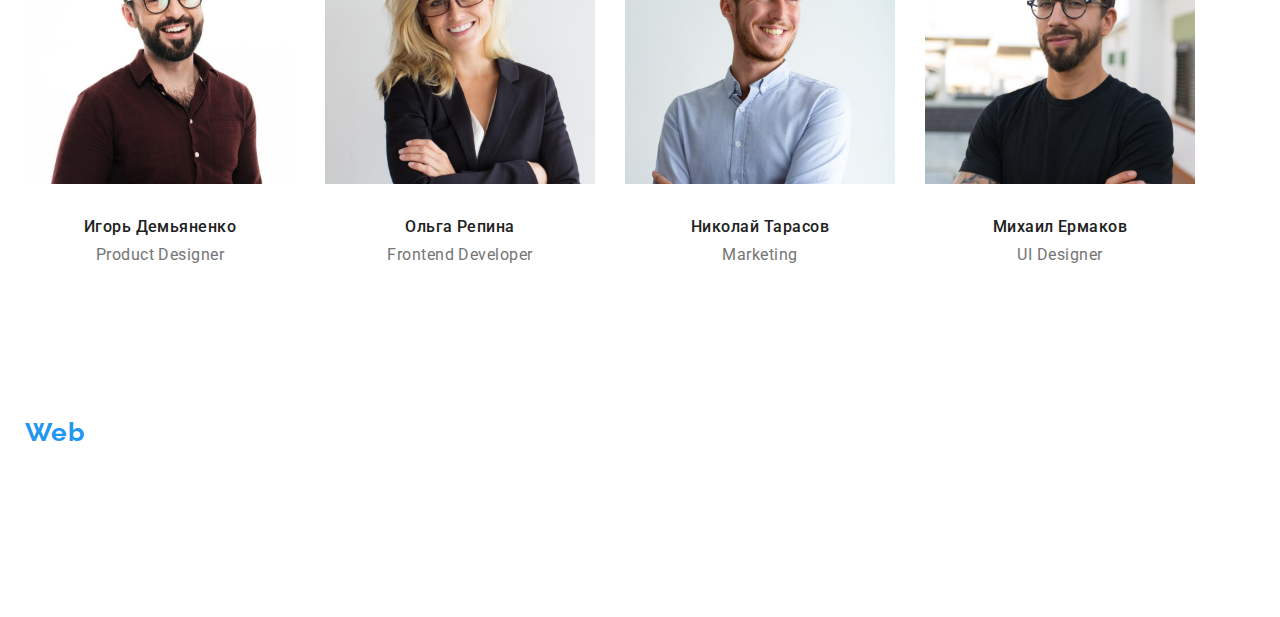
==== commit bcf84938: "finish" ====
--- a/index.html
+++ b/index.html
@@ -130,16 +130,14 @@
     </main>
 
     <footer>
-        <a href="" class="logo-footer"><span class="web">Web</span><span class="studio-white">Studio</span></a>
-    
-        <address>
+        <div class="main-footer container">
+            <a class="logo-footer" href=""><span class="web">Web</span><span class="studio-white">Studio</span></a>
             <p class="city">г. Киев, пр-т Леси Украинки, 26</p>
-        </address>
-    
-        <address>
-            <a href="mailto:nfo@devstudio.com" class="footer-link-mail">info@devstudio.com</a>
-            <a href="tel:+380961111111" class="footer-link-tel">+38 096 111 11 11</a>
-        </address>
+            <address>
+                <a href="mailto:nfo@devstudio.com" class="footer-link-mail">info@devstudio.com</a>
+                <a href="tel:+380961111111" class="footer-link-tel">+38 096 111 11 11</a>
+            </address>
+        </div>
     </footer>
 
 </body>
--- a/styles/styles.css
+++ b/styles/styles.css
@@ -20,11 +20,10 @@
 }
 
 .container {
-  width: 1200px;
+  width: 1230px;
   padding-left: 15px;
   padding-right: 15px;
   margin: 0 auto;
-  outline: 1px solid red;
 }
 
 p,
@@ -51,14 +50,14 @@
 
 .section-post {
   text-align: center;
-  margin-bottom: 50px;
 }
 
 /*---------- лого -------------*/
+.header {
+  border-bottom: solid #ececec;
+}
 
 .logo-header {
-  margin-top: 24px;
-  margin-bottom: 25px;
   margin-right: 93px;
   text-align: left;
 }
@@ -86,12 +85,10 @@
 .main-nav {
   display: flex;
   align-items: center;
-  margin-bottom: 200px;
 }
 
 .site-nav {
   display: flex;
-  margin-right: 331px;
 }
 
 .site-nav .item:not(:last-child) {
@@ -100,8 +97,8 @@
 
 .site-nav .link {
   display: block;
-  margin-top: 32px;
-  margin-bottom: 32px;
+  padding-top: 32px;
+  padding-bottom: 32px;
 
   font-weight: 500;
   font-size: 14px;
@@ -125,11 +122,11 @@
 
 .site-contacts {
   display: flex;
-  justify-content: flex-end;
-}
-
-.site-contacts .item:not(:last-child) {
-  margin-right: 50px;
+  margin-left: auto;
+}
+
+.site-contacts .item + .item {
+  margin-left: 50px;
 }
 
 .site-contacts .link-header {
@@ -153,7 +150,6 @@
 }
 
 .hero-title {
-  outline: 1px solid red;
   margin-top: 0;
   margin-bottom: 30px;
 
@@ -163,12 +159,14 @@
   letter-spacing: 0.06em;
   text-transform: uppercase;
   color: #ffffff;
-  color: black;
 }
 
 .button-hero {
-  margin-bottom: 200px;
+  text-align: center;
+  padding: 10px 32px 10px 32px;
+  border: none;
   border-radius: 4px;
+  font-size: 16px;
   font-family: inherit;
   font-weight: 700;
   line-height: 1.88;
@@ -194,7 +192,7 @@
 }
 
 .features-list-title {
-  padding-bottom: 10px;
+  margin-bottom: 10px;
 }
 
 .section-post {
@@ -273,11 +271,22 @@
 
 .team-list .item:not(:last-child) {
   margin-right: 30px;
-
+}
 
 /*---------- footer -------------*/
 
+.main-footer {
+  text-align: left;
+  margin-top: 60px;
+}
+
+.logo-footer {
+  display: block;
+  margin-bottom: 20px;
+}
+
 .city {
+  margin-bottom: 9px;
   font-size: 14px;
   line-height: 1.71;
   font-style: normal;
@@ -292,6 +301,17 @@
 }
 
 .footer-link-mail {
+  display: block;
+  margin-bottom: 9px;
+}
+
+.footer-link-tel {
+  display: block;
+  margin-bottom: 60px;
+}
+
+.footer-link-mail,
+.footer-link-tel {
   font-size: 14px;
   line-height: 1.71;
   letter-spacing: 0.03em;
@@ -310,11 +330,16 @@
   color: var(--accent-color);
 }
 
-
 /*---------- filter -------------*/
 
 .filter-title-list {
   display: flex;
+  justify-content: center;
+  margin-bottom: 50px;
+}
+
+.filter-title-list .item:not(:last-child) {
+  margin-right: 8px;
 }
 
 .filter-button:hover,
@@ -326,6 +351,9 @@
 }
 
 .filter-button {
+  padding: 6px 22px 6px 22px;
+  border: none;
+  border-radius: 4px;
   font-family: Roboto;
   font-weight: 500;
   font-size: 16px;
@@ -337,15 +365,48 @@
 }
 
 /*---------- works section -------------*/
+
+.works-list {
+  display: flex;
+  flex-wrap: wrap;
+}
+
+.works-list .item {
+  /* width: calc((100% - 60px) / 3); */
+  margin-right: 30px;
+  margin-bottom: 30px;
+  width: 370px;
+  border-bottom: solid #eeeeee;
+}
+
+.works-list .item:nth-child(3n) {
+  margin-right: 0;
+}
+
+.works-list .item:nth-last-child(-n + 3) {
+  margin-bottom: 0;
+}
+
 .works-list-title {
+  margin: 20px 24px 4px 24px;
+}
+
+.works-list-text {
+  margin: 20px 24px 4px 24px;
+}
+
+.works-list-title {
+  margin: 20px 24px 4px 24px;
   font-weight: 700;
   font-size: 18px;
   line-height: 2;
   letter-spacing: 0.06em;
   color: var(--primary-text-color);
+  margin-bottom: 4px;
 }
 
 .works-list-text {
+  margin: 0px 24px 20px 24px;
   line-height: 1.88;
   font-size: 16px;
   letter-spacing: 0.03em;
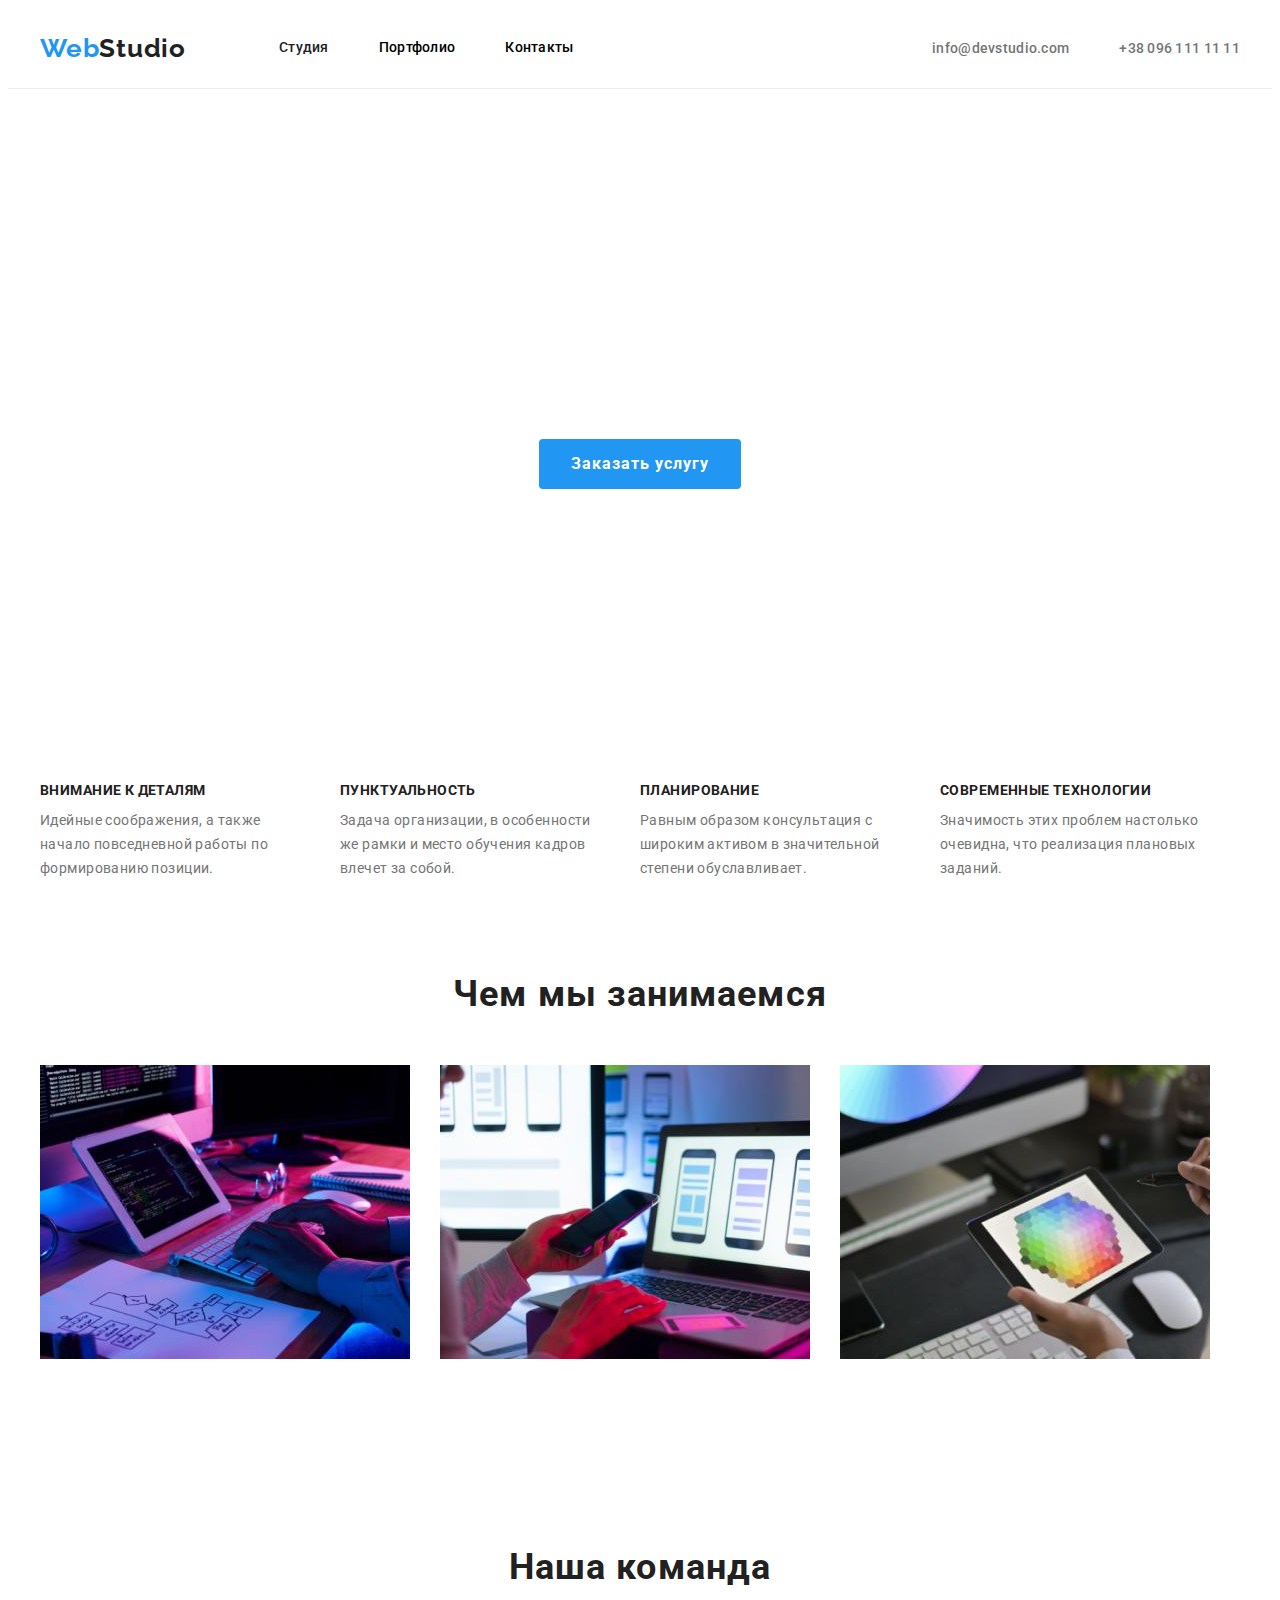
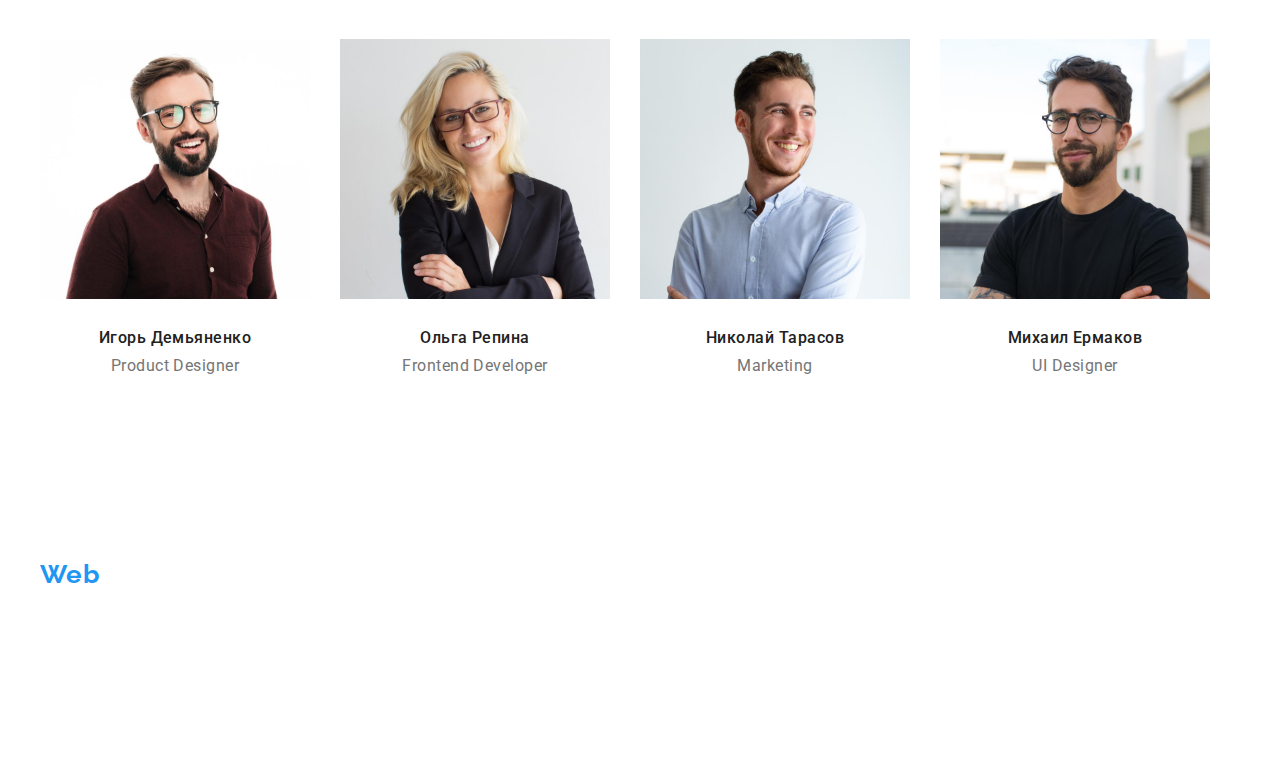
==== commit 704fd71b: "final" ====
--- a/index.html
+++ b/index.html
@@ -71,7 +71,7 @@
             </div>
         </section>
         
-        <section>
+        <section class="cards-section">
             <div class="container">
                 <h2 class="section-post">Чем мы занимаемся</h2>
                 
@@ -103,23 +103,31 @@
                 <ul class="team-list list">
                     <li class="item">
                         <img src="images/igor.jpg" alt="Игорь Демьяненко" width="270" height="260">
-                        <h3 class="team-list-title">Игорь Демьяненко</h3>
-                        <p class="team-list-text" lang="en">Product Designer</p>
+                        <div class="team-title-text">
+                            <h3 class="team-list-title">Игорь Демьяненко</h3>
+                            <p class="team-list-text" lang="en">Product Designer</p>
+                        </div>
                     </li>
                     <li class="item">
                         <img src="images/olga.jpg" alt="Ольга Репина" width="270" height="260">
-                        <h3 class="team-list-title">Ольга Репина</h3>
-                        <p class="team-list-text" lang="en">Frontend Developer</p>
+                        <div class="team-title-text">
+                            <h3 class="team-list-title">Ольга Репина</h3>
+                            <p class="team-list-text" lang="en">Frontend Developer</p>
+                        </div>
                     </li>
                     <li class="item">
                         <img src="images/nik.jpg" alt="Николай Тарасов" width="270" height="260">
-                        <h3 class="team-list-title">Николай Тарасов</h3>
-                        <p class="team-list-text" lang="en">Marketing</p>
+                        <div class="team-title-text">
+                            <h3 class="team-list-title">Николай Тарасов</h3>
+                            <p class="team-list-text" lang="en">Marketing</p>
+                        </div>
                     </li>
                     <li class="item">
                         <img src="images/mike.jpg" alt="Михаил Ермаков" width="270" height="260">
-                        <h3 class="team-list-title">Михаил Ермаков</h3>
-                        <p class="team-list-text" lang="en">UI Designer</p>
+                        <div class="team-title-text">
+                            <h3 class="team-list-title">Михаил Ермаков</h3>
+                            <p class="team-list-text" lang="en">UI Designer</p>
+                        </div>
                     </li>
                 </ul>
             </div>
--- a/styles/styles.css
+++ b/styles/styles.css
@@ -20,7 +20,7 @@
 }
 
 .container {
-  width: 1230px;
+  width: 1200px;
   padding-left: 15px;
   padding-right: 15px;
   margin: 0 auto;
@@ -39,6 +39,10 @@
   list-style: none;
 }
 
+img {
+  display: block;
+}
+
 .link {
   text-decoration: none;
 }
@@ -53,8 +57,8 @@
 }
 
 /*---------- лого -------------*/
-.header {
-  border-bottom: solid #ececec;
+.page-header {
+  border-bottom: 1px solid #ececec;
 }
 
 .logo-header {
@@ -67,7 +71,7 @@
   font-family: Raleway, sans-serif;
   font-weight: 700;
   font-size: 26px;
-  line-height: 1.14;
+  line-height: 1.19;
   text-decoration: none;
   letter-spacing: 0.03em;
 }
@@ -147,6 +151,8 @@
 
 .hero {
   text-align: center;
+  padding-top: 200px;
+  padding-bottom: 200px;
 }
 
 .hero-title {
@@ -239,18 +245,24 @@
   display: flex;
 }
 
+.cards-section {
+  padding-top: 0;
+}
+
 .cards .item:not(:last-child) {
   margin-right: 30px;
 }
 
 /*---------- team -------------*/
+
+.team-title-text {
+  padding-bottom: 30px;
+  padding-top: 30px;
+}
+
 .team-list {
   display: flex;
   text-align: center;
-}
-
-.team-list .item img {
-  margin-bottom: 30px;
 }
 
 .team-list-title {
@@ -276,8 +288,8 @@
 /*---------- footer -------------*/
 
 .main-footer {
-  text-align: left;
-  margin-top: 60px;
+  padding-top: 60px;
+  padding-bottom: 60px;
 }
 
 .logo-footer {
@@ -307,7 +319,6 @@
 
 .footer-link-tel {
   display: block;
-  margin-bottom: 60px;
 }
 
 .footer-link-mail,
@@ -372,43 +383,36 @@
 }
 
 .works-list .item {
-  /* width: calc((100% - 60px) / 3); */
+  flex-basis: calc((100% - 90px) / 3);
   margin-right: 30px;
   margin-bottom: 30px;
-  width: 370px;
-  border-bottom: solid #eeeeee;
+  border-bottom: 1px solid #eeeeee;
+}
+
+.works-list .item:nth-last-child(-n + 3) {
+  margin-bottom: 0;
 }
 
 .works-list .item:nth-child(3n) {
   margin-right: 0;
 }
 
-.works-list .item:nth-last-child(-n + 3) {
-  margin-bottom: 0;
-}
-
 .works-list-title {
-  margin: 20px 24px 4px 24px;
-}
-
-.works-list-text {
-  margin: 20px 24px 4px 24px;
-}
-
-.works-list-title {
-  margin: 20px 24px 4px 24px;
+  margin-bottom: 4px;
   font-weight: 700;
   font-size: 18px;
   line-height: 2;
   letter-spacing: 0.06em;
   color: var(--primary-text-color);
-  margin-bottom: 4px;
 }
 
 .works-list-text {
-  margin: 0px 24px 20px 24px;
   line-height: 1.88;
   font-size: 16px;
   letter-spacing: 0.03em;
   color: var(--secondary-text-color);
 }
+
+.works-title-text {
+  padding: 20px 24px 20px 24px;
+}
